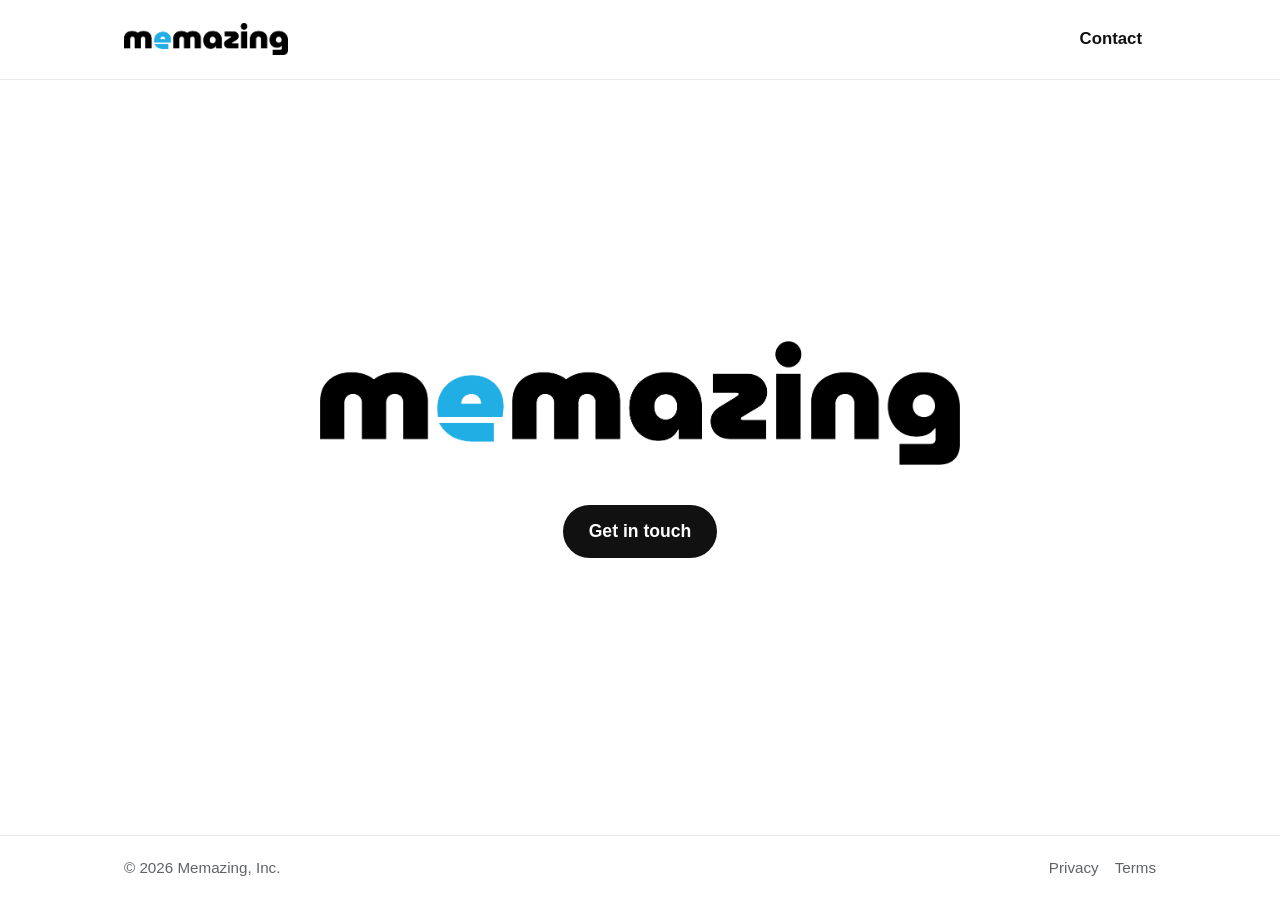
==== index.html @ 1dd2f8e3 "Add files via upload" ====
<!DOCTYPE html>
<html lang="en">
<head>
    <meta charset="UTF-8">
    <meta name="viewport" content="width=device-width, initial-scale=1.0">
    <title>Memazing</title>
    <meta name="description" content="Memazing, Inc.">
    <link rel="icon" type="image/png" href="/images/memazing_icon.png">
    <link rel="preconnect" href="https://fonts.googleapis.com">
    <link rel="preconnect" href="https://fonts.gstatic.com" crossorigin>
    <link rel="stylesheet" href="https://fonts.googleapis.com/css2?family=MuseoModerno:wght@700&display=swap">
    <link rel="stylesheet" href="/style.css?v=8">
</head>
<body class="home">
    <header class="site-header">
        <div class="inner">
            <a href="/" class="brand"><img src="/images/memazing_logo.png" alt="Memazing"></a>
            <nav class="tabs" aria-label="Main">
                <a href="/contact/">Contact</a>
            </nav>
        </div>
    </header>

    <main>
        <img src="/images/memazing_logo.png" alt="Memazing" class="hero-logo">
        <a href="/contact/" class="button">Get in touch</a>
    </main>

    <footer class="site-footer">
        <div class="inner">
            <span>&copy; 2026 Memazing, Inc.</span>
            <span><a href="/legal/privacy/">Privacy</a><a href="/legal/eula/">Terms</a></span>
        </div>
    </footer>
    <script data-goatcounter="https://memazing.goatcounter.com/count"
            async src="//gc.zgo.at/count.js"></script>
</body>
</html>
---- style.css ----
/* Memazing — site styles */

:root {
    --ink: #111111;          /* logo wordmark color */
    --muted: #5f6368;
    --line: #e6e8eb;
    --brand: #21aee4;        /* logo "e" blue */
    --link: #0a6f9a;         /* darker blue, readable on white */
    --bg: #ffffff;
    --soft: #eef8fd;
}

* {
    margin: 0;
    padding: 0;
    box-sizing: border-box;
}

html { -webkit-text-size-adjust: 100%; }

body {
    font-family: "Helvetica Neue", Arial, sans-serif;
    background-color: var(--bg);
    color: var(--ink);
    line-height: 1.6;
    min-height: 100vh;
    display: flex;
    flex-direction: column;
}

a { color: var(--link); }

/* ---------- Header + tabs ---------- */

.site-header {
    border-bottom: 1px solid var(--line);
    background: var(--bg);
}

.site-header .inner {
    max-width: 1080px;
    margin: 0 auto;
    padding: 18px 24px;
    display: flex;
    align-items: center;
    justify-content: space-between;
    gap: 16px;
    flex-wrap: wrap;
}

.brand img {
    display: block;
    height: 32px;
    width: auto;
}

.tabs {
    display: flex;
    gap: 6px;
    flex-wrap: wrap;
}

.tabs a {
    color: var(--ink);
    text-decoration: none;
    font-size: 1.05rem;
    font-weight: 600;
    padding: 8px 14px;
    border-radius: 999px;
    transition: background-color .15s;
}

.tabs a:hover { background: var(--soft); }

.tabs a[aria-current="page"] {
    background: var(--brand);
    color: #ffffff;
}

/* ---------- Page body ---------- */

main {
    flex: 1;
    width: 100%;
    max-width: 760px;
    margin: 0 auto;
    padding: 64px 24px 80px;
}

h1, h2, .display {
    font-family: "MuseoModerno", "Helvetica Neue", Arial, sans-serif;
    font-weight: 700;
    line-height: 1.25;
}

h1 { font-family: Arial, Helvetica, sans-serif; font-weight: 700; font-size: 2.4rem; margin-bottom: 20px; }
h2 { font-size: 1.4rem; margin: 36px 0 10px; }

main p { font-size: 1.15rem; margin-bottom: 16px; }

.lead { font-size: 1.35rem; color: var(--muted); }

/* ---------- Home ---------- */

.home main {
    display: flex;
    flex-direction: column;
    align-items: center;
    justify-content: center;
    text-align: center;
    max-width: 900px;
}

.hero-logo {
    width: 100%;
    max-width: 640px;
    height: auto;
    margin-bottom: 40px;
}

.home .lead { margin-bottom: 36px; }

.button {
    display: inline-block;
    background: var(--ink);
    color: #ffffff;
    text-decoration: none;
    font-weight: 600;
    font-size: 1.1rem;
    padding: 12px 26px;
    border-radius: 999px;
}

.button:hover { background: #000000; }

/* ---------- Contact card ---------- */

.card {
    border: 1px solid var(--line);
    border-left: 4px solid var(--brand);
    border-radius: 10px;
    padding: 22px 24px;
    margin: 24px 0;
}

.card .label {
    font-size: .85rem;
    font-weight: 700;
    letter-spacing: .06em;
    text-transform: uppercase;
    color: var(--muted);
    margin-bottom: 4px;
}

.card .value { font-size: 1.3rem; font-weight: 600; margin: 0; }

/* ---------- Footer ---------- */

.site-footer {
    border-top: 1px solid var(--line);
    color: var(--muted);
    font-size: .95rem;
}

.site-footer .inner {
    max-width: 1080px;
    margin: 0 auto;
    padding: 20px 24px;
    display: flex;
    justify-content: space-between;
    flex-wrap: wrap;
    gap: 10px;
}

.site-footer a { color: var(--muted); text-decoration: none; margin-left: 16px; }
.site-footer a:first-child { margin-left: 0; }
.site-footer a:hover { color: var(--ink); text-decoration: underline; }

/* ---------- Phones ---------- */

@media (max-width: 600px) {
    .site-header .inner { justify-content: center; padding: 14px 16px; }
    .brand img { height: 28px; }
    .tabs a { font-size: 1rem; padding: 7px 12px; }
    main { padding: 40px 16px 60px; }
    h1 { font-size: 1.9rem; }
    .lead { font-size: 1.15rem; }
    .site-footer .inner { justify-content: center; text-align: center; padding: 18px 16px; }
}

/* Legal and app pages keep their own layout; just let them fill the width */
.legal { width: 100%; }
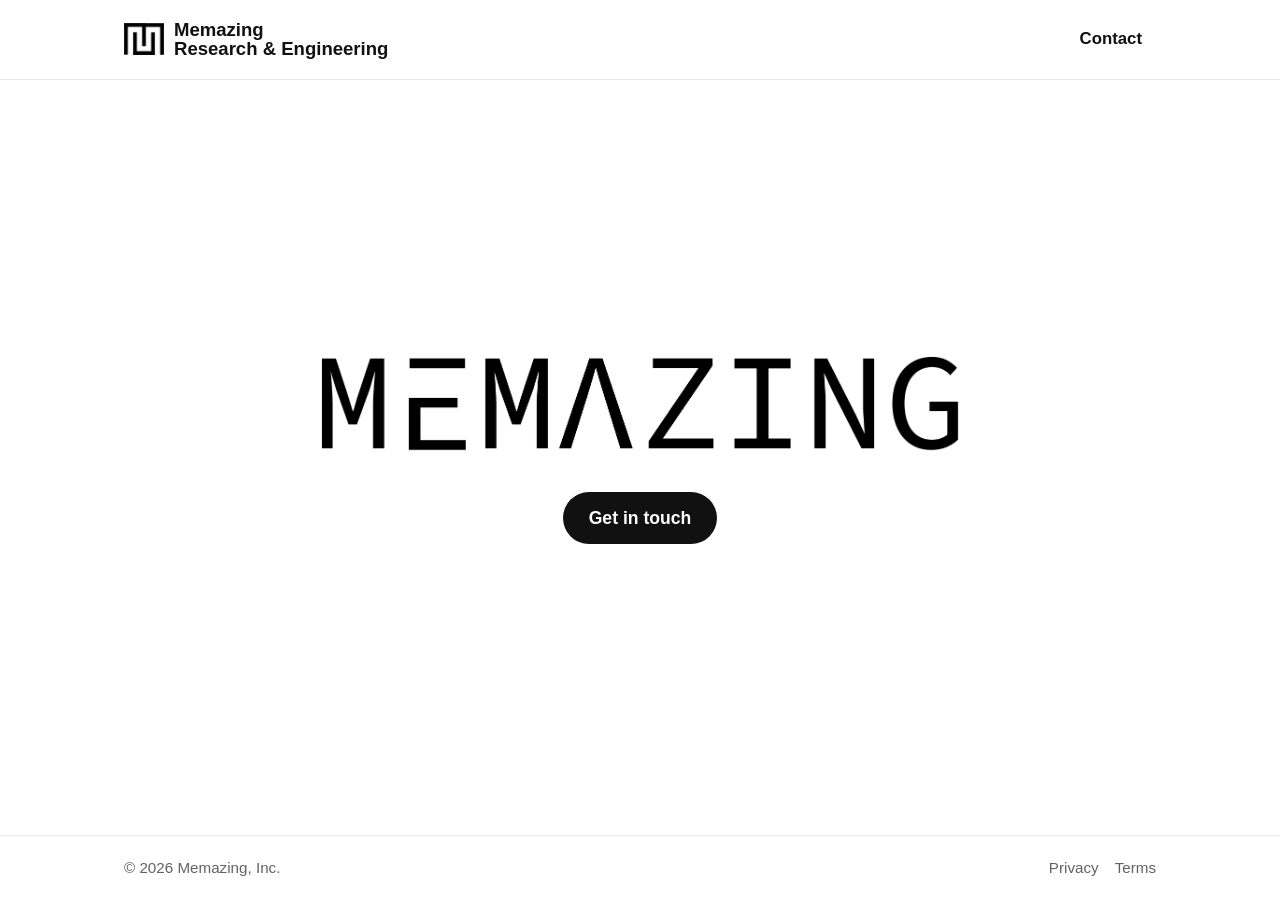
==== commit 75783028: "Add files via upload" ====
--- a/index.html
+++ b/index.html
@@ -5,16 +5,16 @@
     <meta name="viewport" content="width=device-width, initial-scale=1.0">
     <title>Memazing</title>
     <meta name="description" content="Memazing, Inc.">
-    <link rel="icon" type="image/png" href="/images/memazing_icon.png">
+    <link rel="icon" type="image/png" href="/images/memazing_icon.png?v=2">
     <link rel="preconnect" href="https://fonts.googleapis.com">
     <link rel="preconnect" href="https://fonts.gstatic.com" crossorigin>
     <link rel="stylesheet" href="https://fonts.googleapis.com/css2?family=MuseoModerno:wght@700&display=swap">
-    <link rel="stylesheet" href="/style.css?v=8">
+    <link rel="stylesheet" href="/style.css?v=14">
 </head>
 <body class="home">
     <header class="site-header">
         <div class="inner">
-            <a href="/" class="brand"><img src="/images/memazing_logo.png" alt="Memazing"></a>
+            <a href="/" class="brand"><img src="/images/memazing_mark.png" alt="" class="brand-mark"><span class="brand-name"><span>Memazing</span><span>Research &amp; Engineering</span></span></a>
             <nav class="tabs" aria-label="Main">
                 <a href="/contact/">Contact</a>
             </nav>
@@ -22,7 +22,7 @@
     </header>
 
     <main>
-        <img src="/images/memazing_logo.png" alt="Memazing" class="hero-logo">
+        <img src="/images/memazing_logo.png?v=2" alt="Memazing" class="hero-logo">
         <a href="/contact/" class="button">Get in touch</a>
     </main>
 
--- a/style.css
+++ b/style.css
@@ -48,11 +48,38 @@
     flex-wrap: wrap;
 }
 
+.brand,
+.legal-header a.brand {
+    display: inline-flex;
+    align-items: center;
+    gap: 10px;
+    text-decoration: none;
+}
+
+.brand { --mark: 32px; }
+.legal-header a.brand { --mark: 36px; }
+
 .brand img {
     display: block;
-    height: 32px;
+    height: var(--mark);
     width: auto;
 }
+
+.brand-name {
+    display: flex;
+    flex-direction: column;
+    justify-content: space-between;
+    height: var(--mark, 32px);
+    font-family: Arial, Helvetica, sans-serif;
+    font-weight: 700;
+    font-size: calc(var(--mark, 32px) * 0.58);
+    line-height: 0.74;
+    text-align: left;
+    color: var(--ink);
+    white-space: nowrap;
+}
+
+.brand-name span { display: block; }
 
 .tabs {
     display: flex;
@@ -180,7 +207,7 @@
 
 @media (max-width: 600px) {
     .site-header .inner { justify-content: center; padding: 14px 16px; }
-    .brand img { height: 28px; }
+    .brand { --mark: 28px; }
     .tabs a { font-size: 1rem; padding: 7px 12px; }
     main { padding: 40px 16px 60px; }
     h1 { font-size: 1.9rem; }
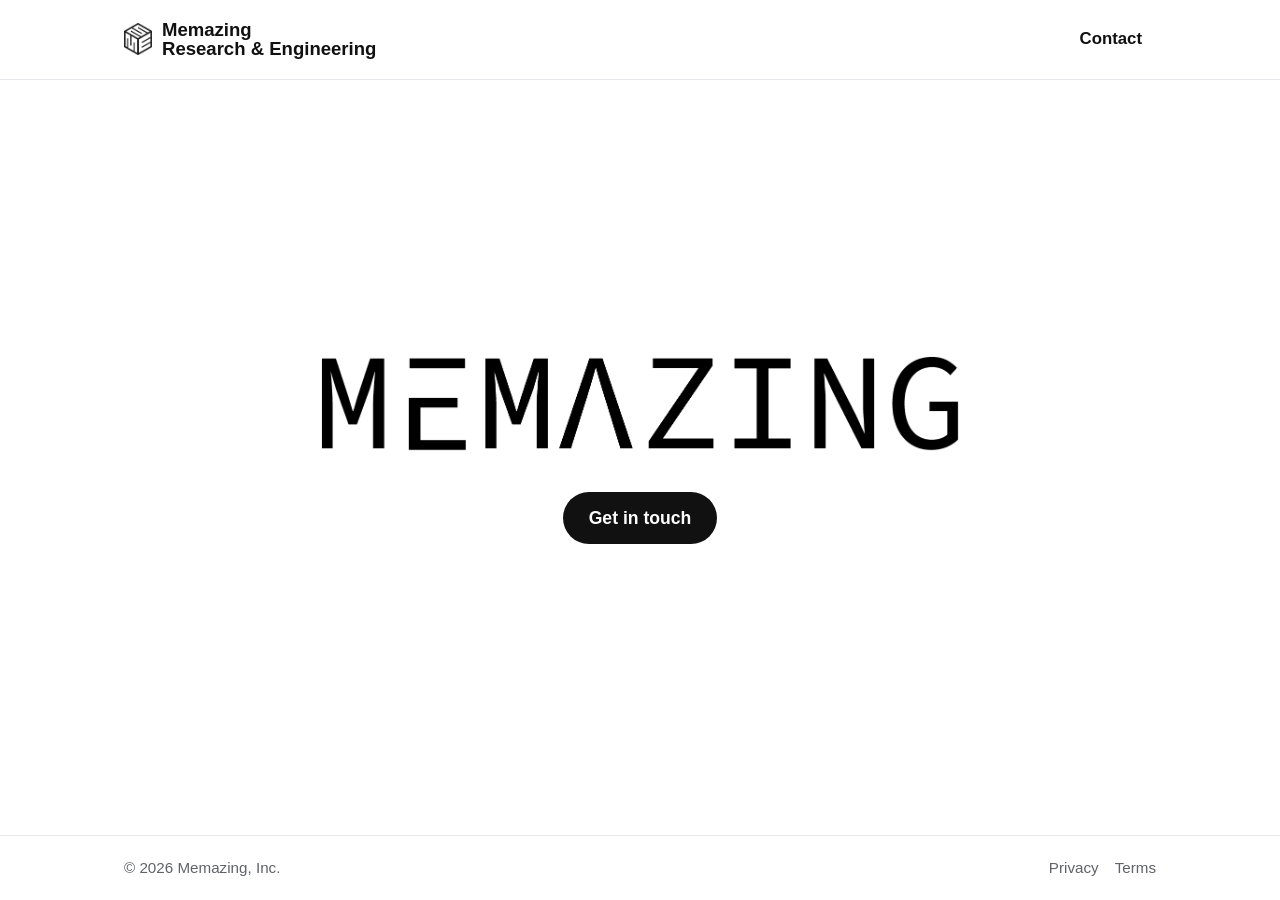
==== commit 448cc54e: "Add files via upload" ====
--- a/index.html
+++ b/index.html
@@ -5,16 +5,16 @@
     <meta name="viewport" content="width=device-width, initial-scale=1.0">
     <title>Memazing</title>
     <meta name="description" content="Memazing, Inc.">
-    <link rel="icon" type="image/png" href="/images/memazing_icon.png?v=2">
+    <link rel="icon" type="image/png" href="/images/memazing_icon.png?v=3">
     <link rel="preconnect" href="https://fonts.googleapis.com">
     <link rel="preconnect" href="https://fonts.gstatic.com" crossorigin>
     <link rel="stylesheet" href="https://fonts.googleapis.com/css2?family=MuseoModerno:wght@700&display=swap">
-    <link rel="stylesheet" href="/style.css?v=14">
+    <link rel="stylesheet" href="/style.css?v=17">
 </head>
 <body class="home">
     <header class="site-header">
         <div class="inner">
-            <a href="/" class="brand"><img src="/images/memazing_mark.png" alt="" class="brand-mark"><span class="brand-name"><span>Memazing</span><span>Research &amp; Engineering</span></span></a>
+            <a href="/" class="brand"><img src="/images/memazing_mark.png?v=2" alt="" class="brand-mark"><span class="brand-name"><span>Memazing</span><span>Research &amp; Engineering</span></span></a>
             <nav class="tabs" aria-label="Main">
                 <a href="/contact/">Contact</a>
             </nav>
--- a/style.css
+++ b/style.css
@@ -99,11 +99,6 @@
 
 .tabs a:hover { background: var(--soft); }
 
-.tabs a[aria-current="page"] {
-    background: var(--brand);
-    color: #ffffff;
-}
-
 /* ---------- Page body ---------- */
 
 main {
@@ -164,7 +159,6 @@
 
 .card {
     border: 1px solid var(--line);
-    border-left: 4px solid var(--brand);
     border-radius: 10px;
     padding: 22px 24px;
     margin: 24px 0;
@@ -180,6 +174,7 @@
 }
 
 .card .value { font-size: 1.3rem; font-weight: 600; margin: 0; }
+.card .value a { color: var(--ink); }
 
 /* ---------- Footer ---------- */
 
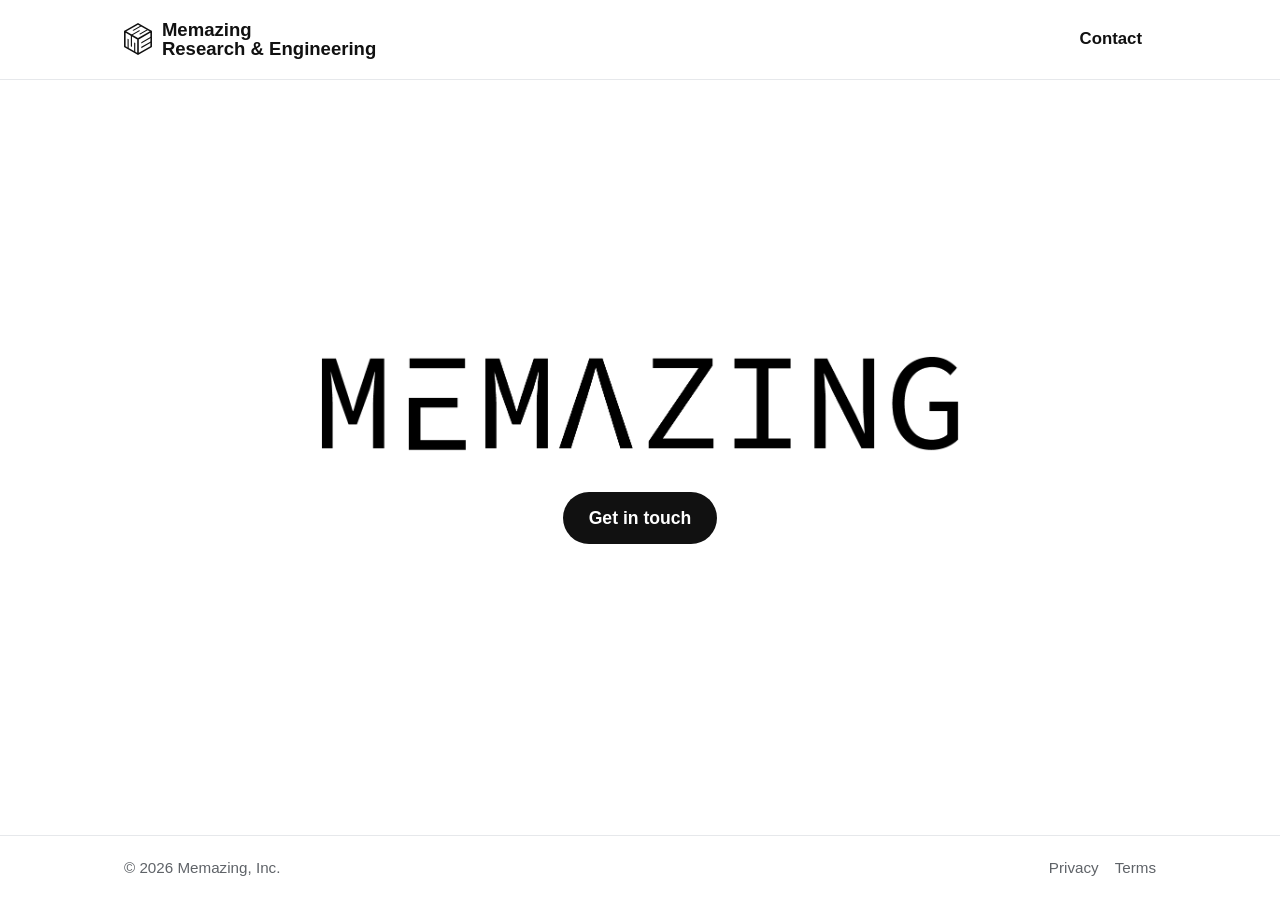
==== commit af10d71d: "Add files via upload" ====
--- a/index.html
+++ b/index.html
@@ -5,7 +5,7 @@
     <meta name="viewport" content="width=device-width, initial-scale=1.0">
     <title>Memazing</title>
     <meta name="description" content="Memazing, Inc.">
-    <link rel="icon" type="image/png" href="/images/memazing_icon.png?v=3">
+    <link rel="icon" type="image/png" href="/images/memazing_icon.png?v=4">
     <link rel="preconnect" href="https://fonts.googleapis.com">
     <link rel="preconnect" href="https://fonts.gstatic.com" crossorigin>
     <link rel="stylesheet" href="https://fonts.googleapis.com/css2?family=MuseoModerno:wght@700&display=swap">
@@ -14,7 +14,7 @@
 <body class="home">
     <header class="site-header">
         <div class="inner">
-            <a href="/" class="brand"><img src="/images/memazing_mark.png?v=2" alt="" class="brand-mark"><span class="brand-name"><span>Memazing</span><span>Research &amp; Engineering</span></span></a>
+            <a href="/" class="brand"><img src="/images/memazing_mark.svg?v=1" alt="" class="brand-mark"><span class="brand-name"><span>Memazing</span><span>Research &amp; Engineering</span></span></a>
             <nav class="tabs" aria-label="Main">
                 <a href="/contact/">Contact</a>
             </nav>
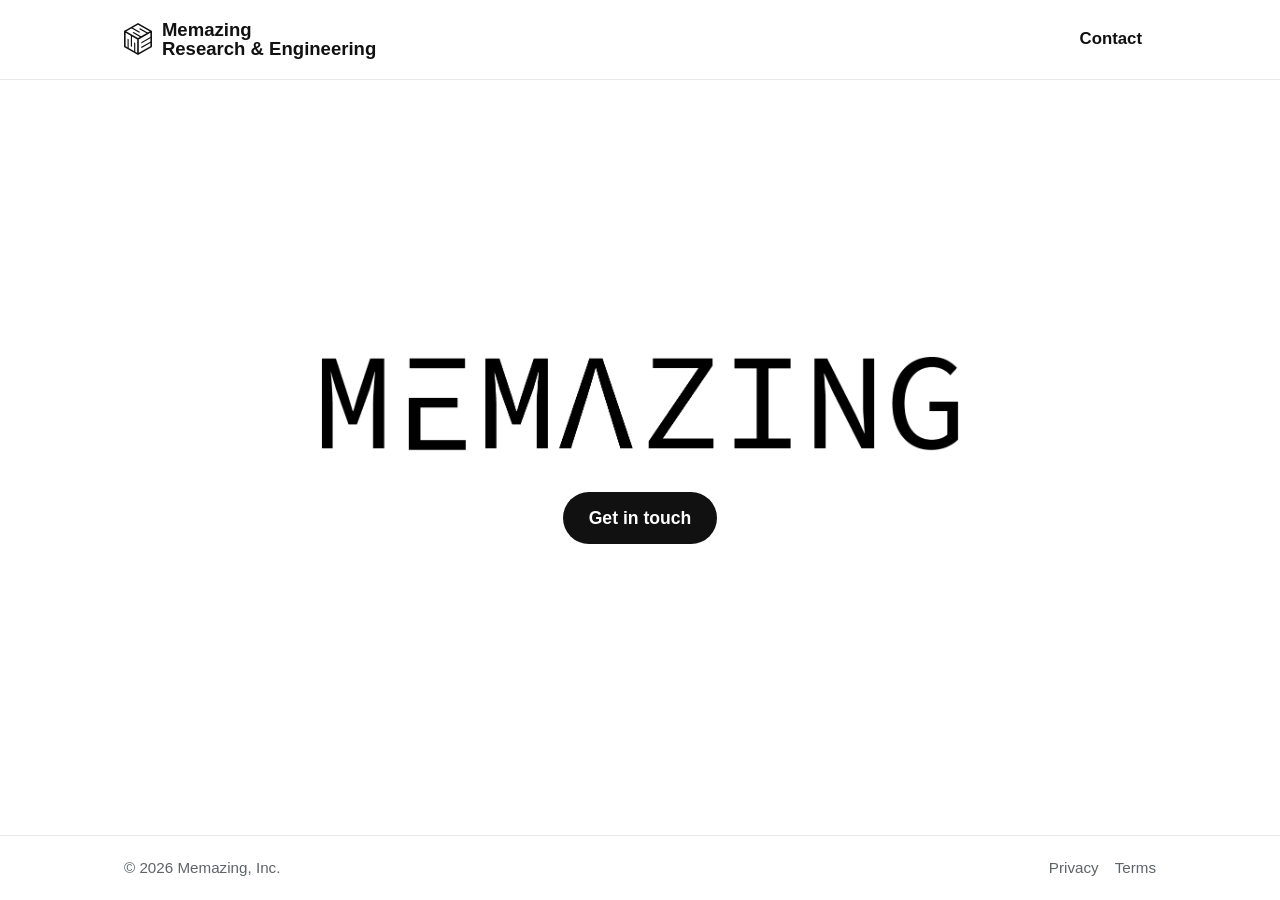
==== commit 9ed6115b: "Add files via upload" ====
--- a/index.html
+++ b/index.html
@@ -5,7 +5,7 @@
     <meta name="viewport" content="width=device-width, initial-scale=1.0">
     <title>Memazing</title>
     <meta name="description" content="Memazing, Inc.">
-    <link rel="icon" type="image/png" href="/images/memazing_icon.png?v=4">
+    <link rel="icon" type="image/png" href="/images/memazing_icon.png?v=5">
     <link rel="preconnect" href="https://fonts.googleapis.com">
     <link rel="preconnect" href="https://fonts.gstatic.com" crossorigin>
     <link rel="stylesheet" href="https://fonts.googleapis.com/css2?family=MuseoModerno:wght@700&display=swap">
@@ -14,7 +14,7 @@
 <body class="home">
     <header class="site-header">
         <div class="inner">
-            <a href="/" class="brand"><img src="/images/memazing_mark.svg?v=1" alt="" class="brand-mark"><span class="brand-name"><span>Memazing</span><span>Research &amp; Engineering</span></span></a>
+            <a href="/" class="brand"><img src="/images/memazing_mark.svg?v=2" alt="" class="brand-mark"><span class="brand-name"><span>Memazing</span><span>Research &amp; Engineering</span></span></a>
             <nav class="tabs" aria-label="Main">
                 <a href="/contact/">Contact</a>
             </nav>
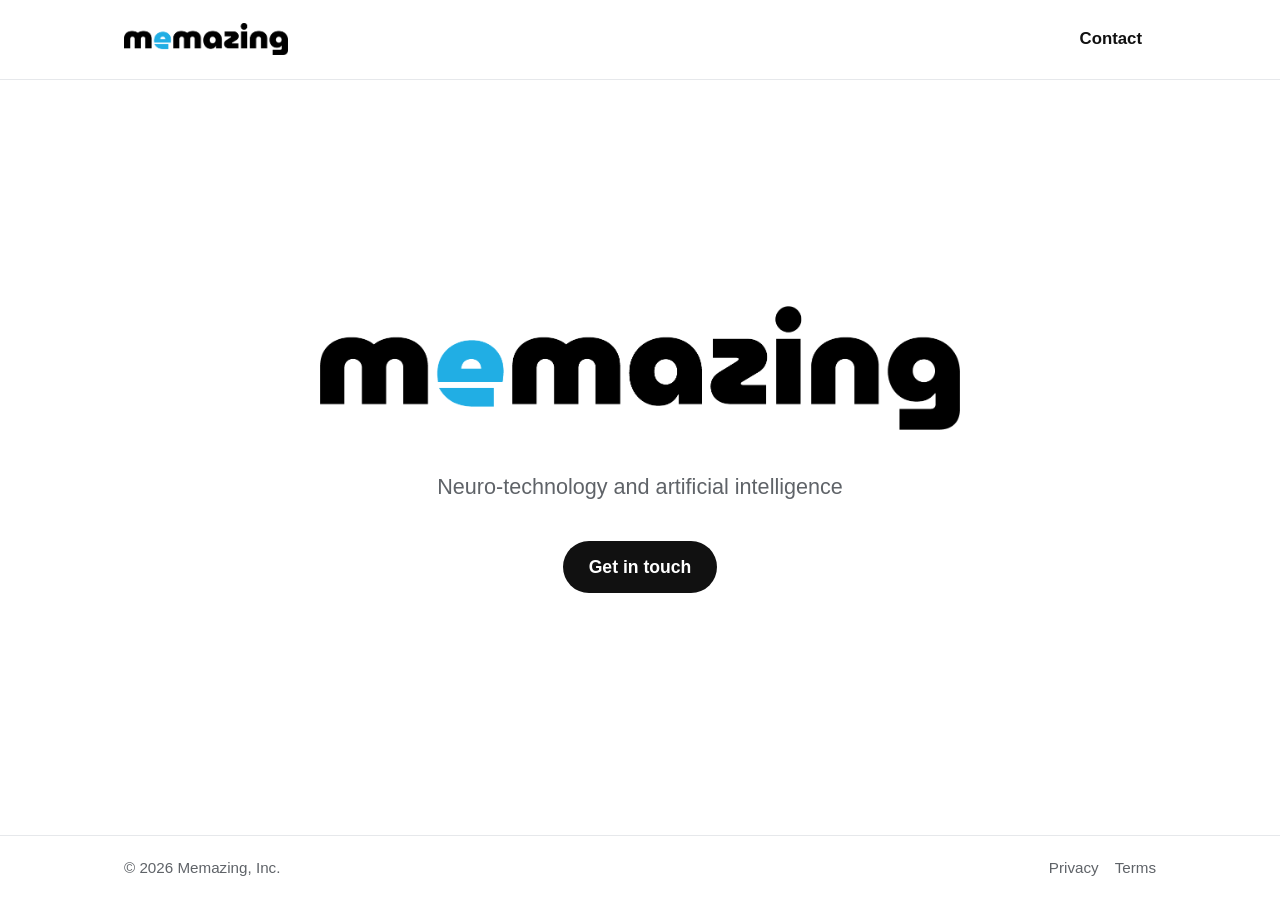
==== commit feb678af: "Add files via upload" ====
--- a/index.html
+++ b/index.html
@@ -4,17 +4,17 @@
     <meta charset="UTF-8">
     <meta name="viewport" content="width=device-width, initial-scale=1.0">
     <title>Memazing</title>
-    <meta name="description" content="Memazing, Inc.">
-    <link rel="icon" type="image/png" href="/images/memazing_icon.png?v=5">
+    <meta name="description" content="Memazing — neuro-technology and artificial intelligence.">
+    <link rel="icon" type="image/png" href="/images/memazing_icon.png">
     <link rel="preconnect" href="https://fonts.googleapis.com">
     <link rel="preconnect" href="https://fonts.gstatic.com" crossorigin>
     <link rel="stylesheet" href="https://fonts.googleapis.com/css2?family=MuseoModerno:wght@700&display=swap">
-    <link rel="stylesheet" href="/style.css?v=17">
+    <link rel="stylesheet" href="/style.css?v=7">
 </head>
 <body class="home">
     <header class="site-header">
         <div class="inner">
-            <a href="/" class="brand"><img src="/images/memazing_mark.svg?v=2" alt="" class="brand-mark"><span class="brand-name"><span>Memazing</span><span>Research &amp; Engineering</span></span></a>
+            <a href="/" class="brand"><img src="/images/memazing_logo.png" alt="Memazing"></a>
             <nav class="tabs" aria-label="Main">
                 <a href="/contact/">Contact</a>
             </nav>
@@ -22,7 +22,8 @@
     </header>
 
     <main>
-        <img src="/images/memazing_logo.png?v=2" alt="Memazing" class="hero-logo">
+        <img src="/images/memazing_logo.png" alt="Memazing" class="hero-logo">
+        <p class="lead">Neuro-technology and artificial intelligence</p>
         <a href="/contact/" class="button">Get in touch</a>
     </main>
 
--- a/style.css
+++ b/style.css
@@ -48,38 +48,11 @@
     flex-wrap: wrap;
 }
 
-.brand,
-.legal-header a.brand {
-    display: inline-flex;
-    align-items: center;
-    gap: 10px;
-    text-decoration: none;
-}
-
-.brand { --mark: 32px; }
-.legal-header a.brand { --mark: 36px; }
-
 .brand img {
     display: block;
-    height: var(--mark);
+    height: 32px;
     width: auto;
 }
-
-.brand-name {
-    display: flex;
-    flex-direction: column;
-    justify-content: space-between;
-    height: var(--mark, 32px);
-    font-family: Arial, Helvetica, sans-serif;
-    font-weight: 700;
-    font-size: calc(var(--mark, 32px) * 0.58);
-    line-height: 0.74;
-    text-align: left;
-    color: var(--ink);
-    white-space: nowrap;
-}
-
-.brand-name span { display: block; }
 
 .tabs {
     display: flex;
@@ -99,6 +72,11 @@
 
 .tabs a:hover { background: var(--soft); }
 
+.tabs a[aria-current="page"] {
+    background: var(--brand);
+    color: #ffffff;
+}
+
 /* ---------- Page body ---------- */
 
 main {
@@ -115,7 +93,7 @@
     line-height: 1.25;
 }
 
-h1 { font-family: Arial, Helvetica, sans-serif; font-weight: 700; font-size: 2.4rem; margin-bottom: 20px; }
+h1 { font-size: 2.4rem; margin-bottom: 20px; }
 h2 { font-size: 1.4rem; margin: 36px 0 10px; }
 
 main p { font-size: 1.15rem; margin-bottom: 16px; }
@@ -159,6 +137,7 @@
 
 .card {
     border: 1px solid var(--line);
+    border-left: 4px solid var(--brand);
     border-radius: 10px;
     padding: 22px 24px;
     margin: 24px 0;
@@ -174,7 +153,6 @@
 }
 
 .card .value { font-size: 1.3rem; font-weight: 600; margin: 0; }
-.card .value a { color: var(--ink); }
 
 /* ---------- Footer ---------- */
 
@@ -202,7 +180,7 @@
 
 @media (max-width: 600px) {
     .site-header .inner { justify-content: center; padding: 14px 16px; }
-    .brand { --mark: 28px; }
+    .brand img { height: 28px; }
     .tabs a { font-size: 1rem; padding: 7px 12px; }
     main { padding: 40px 16px 60px; }
     h1 { font-size: 1.9rem; }
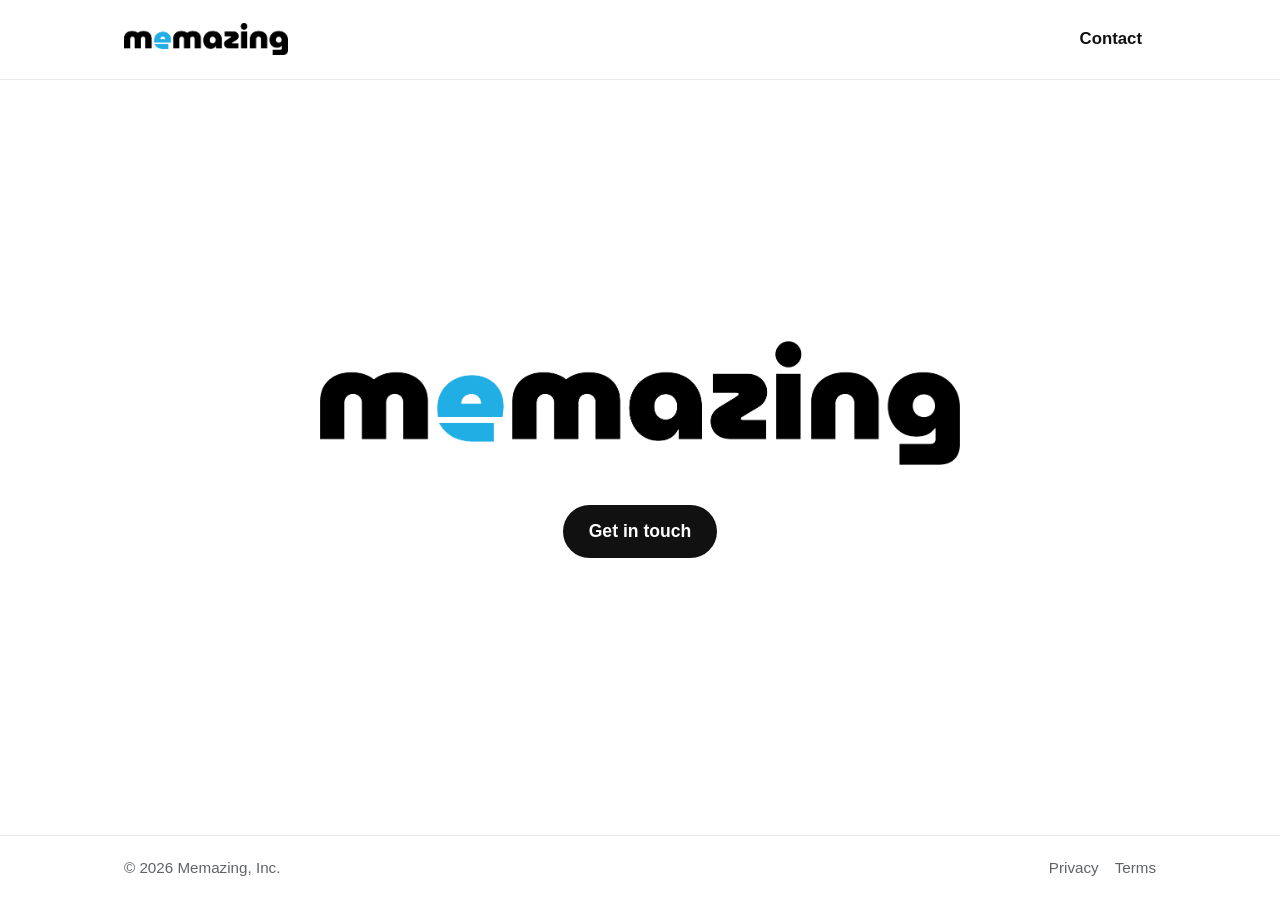
==== commit 8363b0ff: "Add files via upload" ====
--- a/index.html
+++ b/index.html
@@ -4,7 +4,7 @@
     <meta charset="UTF-8">
     <meta name="viewport" content="width=device-width, initial-scale=1.0">
     <title>Memazing</title>
-    <meta name="description" content="Memazing — neuro-technology and artificial intelligence.">
+    <meta name="description" content="Memazing Research &amp; Engineering.">
     <link rel="icon" type="image/png" href="/images/memazing_icon.png">
     <link rel="preconnect" href="https://fonts.googleapis.com">
     <link rel="preconnect" href="https://fonts.gstatic.com" crossorigin>
@@ -23,7 +23,6 @@
 
     <main>
         <img src="/images/memazing_logo.png" alt="Memazing" class="hero-logo">
-        <p class="lead">Neuro-technology and artificial intelligence</p>
         <a href="/contact/" class="button">Get in touch</a>
     </main>
 
--- a/style.css
+++ b/style.css
@@ -190,3 +190,9 @@
 
 /* Legal and app pages keep their own layout; just let them fill the width */
 .legal { width: 100%; }
+
+/* ---------- Contact page: Arial throughout ---------- */
+body.contact-page,
+body.contact-page h1 {
+    font-family: Arial, sans-serif;
+}
